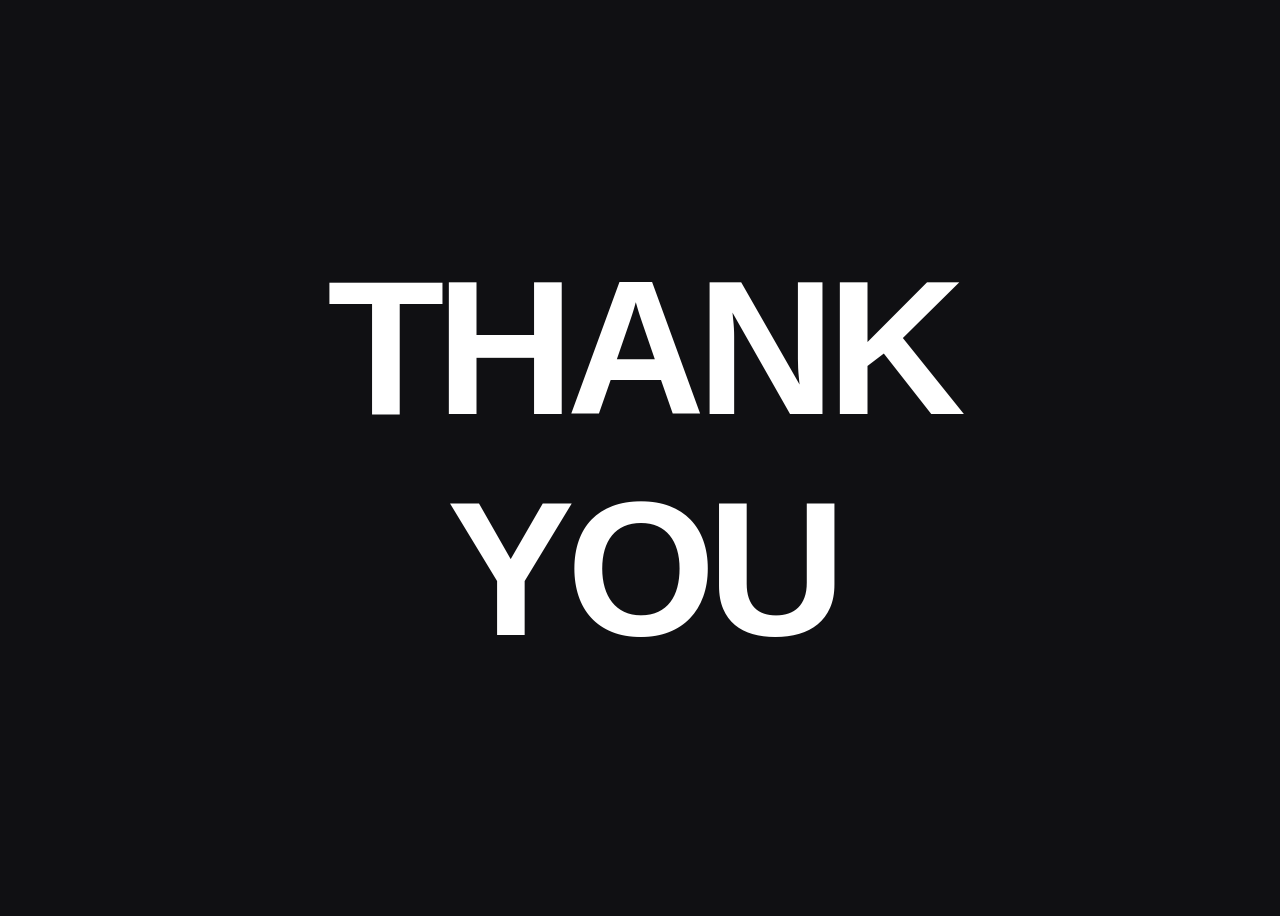
==== thankyou.html @ d7436be6 "mail functionality" ====
<!DOCTYPE html>
<html lang="en">
  <head>
    <meta charset="UTF-8" />
    <meta name="viewport" content="width=device-width, initial-scale=1.0" />
    <title>Thank You</title>
  </head>
  <style>
    body {
      background-color: #101013;
      color: #fff;
      display: flex;
      justify-content: center;
      align-items: center;
      height: 100vh;

      font-family: "Poppins", sans-serif;
      font-weight: 900;
      text-align: center;
    }

    .key {
      font-size: 15vw;
      display: inline-block;
      letter-spacing: -1vw;
      transition: transform 0.2s;
    }

    @keyframes pressDown1 {
      30%,
      40%,
      100% {
        transform: translateY(0);
      }
      35% {
        transform: translateY(10px);
      }
    }

    @keyframes pressDown2 {
      70%,
      80%,
      100% {
        transform: translateY(0);
      }
      75% {
        transform: translateY(10px);
      }
    }

    @keyframes pressDown3 {
      30%,
      40%,
      100% {
        transform: translateY(0);
      }
      35% {
        transform: translateY(10px);
      }
    }

    @keyframes pressDown4 {
      40%,
      50%,
      100% {
        transform: translateY(0);
      }
      45% {
        transform: translateY(10px);
      }
    }

    @keyframes pressDown5 {
      20%,
      30%,
      100% {
        transform: translateY(0);
      }
      25% {
        transform: translateY(10px);
      }
    }

    @keyframes pressDown6 {
      60%,
      70%,
      100% {
        transform: translateY(0);
      }
      65% {
        transform: translateY(10px);
      }
    }

    @keyframes pressDown7 {
      10%,
      20%,
      100% {
        transform: translateY(0);
      }
      15% {
        transform: translateY(10px);
      }
    }

    @keyframes pressDown8 {
      35%,
      45%,
      100% {
        transform: translateY(0);
      }
      40% {
        transform: translateY(10px);
      }
    }

    .key:nth-child(1) {
      animation: pressDown1 2s infinite;
    }

    .key:nth-child(2) {
      animation: pressDown2 3s infinite;
    }

    .key:nth-child(3) {
      animation: pressDown3 4s infinite;
    }

    .key:nth-child(4) {
      animation: pressDown4 2.5s infinite;
    }

    .key:nth-child(5) {
      animation: pressDown5 2.5s infinite;
    }

    .key:nth-child(6) {
      animation: pressDown6 3.5s infinite;
    }

    .key:nth-child(7) {
      animation: pressDown7 2.2s infinite;
    }

    .key:nth-child(8) {
      animation: pressDown8 3.2s infinite;
    }

    /* extra stuff */
    .jux-linx {
      display: flex;
      flex-direction: row;
      align-items: center;
      flex-wrap: wrap;
      justify-content: flex-start;
      gap: 10px;
      position: absolute;
      left: 20px;
      bottom: 20px;
    }
    a {
      text-decoration: none;
      font-family: "IBM Plex Sans", sans-serif;
      font-weight: 400;
      font-size: 16px;
      color: white;
      background-color: black;
      border: 1px solid rgba(255, 255, 255, 0.3);
      border-radius: 2px;
      padding: 5px 10px;
      transition: 0.1s all ease-in;
    }

    a:nth-child(1):hover {
      border: 1px solid rgba(255, 255, 255, 0.4);
      box-shadow: 0px 2px 0 #349eff;
    }

    a:nth-child(2):hover {
      border: 1px solid rgba(255, 255, 255, 0.4);
      box-shadow: 0px 2px 0 #ff5757;
    }
  </style>
  <body>
    <div class="keyboard">
      <span class="key">T</span>
      <span class="key">H</span>
      <span class="key">A</span>
      <span class="key">N</span>
      <span class="key">K</span>
      <br>
      <span class="key">Y</span>
      <span class="key">O</span>
      <span class="key">U</span>
    </div>
  </body>
</html>
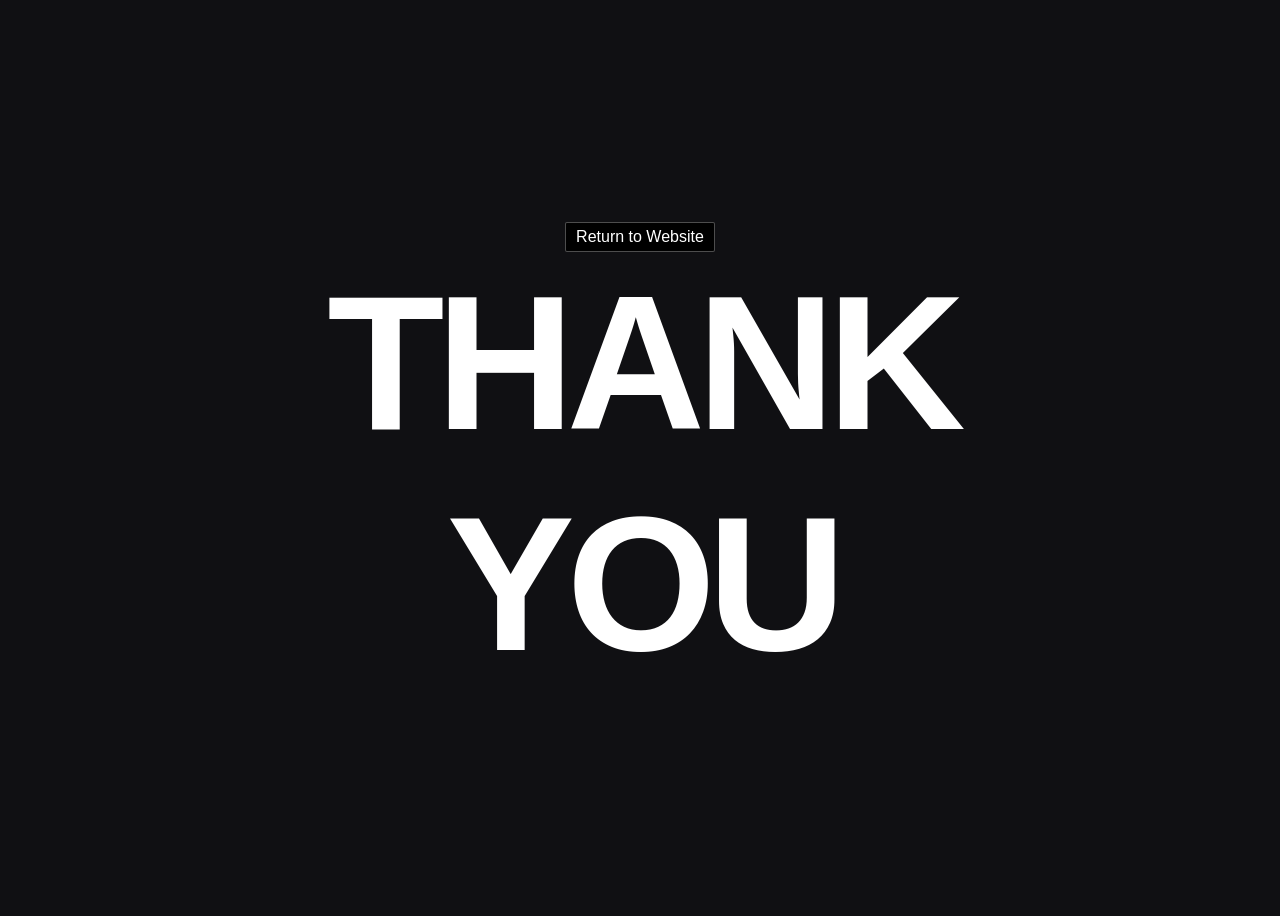
==== commit 880d099e: "finished" ====
--- a/thankyou.html
+++ b/thankyou.html
@@ -13,7 +13,8 @@
       justify-content: center;
       align-items: center;
       height: 100vh;
-
+      display: flex;
+      flex-direction: column;
       font-family: "Poppins", sans-serif;
       font-weight: 900;
       text-align: center;
@@ -180,15 +181,19 @@
       border: 1px solid rgba(255, 255, 255, 0.4);
       box-shadow: 0px 2px 0 #ff5757;
     }
+    .return{
+      cursor: pointer;
+    }
   </style>
   <body>
+    <a class="return">Return to Website</a>
     <div class="keyboard">
       <span class="key">T</span>
       <span class="key">H</span>
       <span class="key">A</span>
       <span class="key">N</span>
       <span class="key">K</span>
-      <br>
+      <br />
       <span class="key">Y</span>
       <span class="key">O</span>
       <span class="key">U</span>
